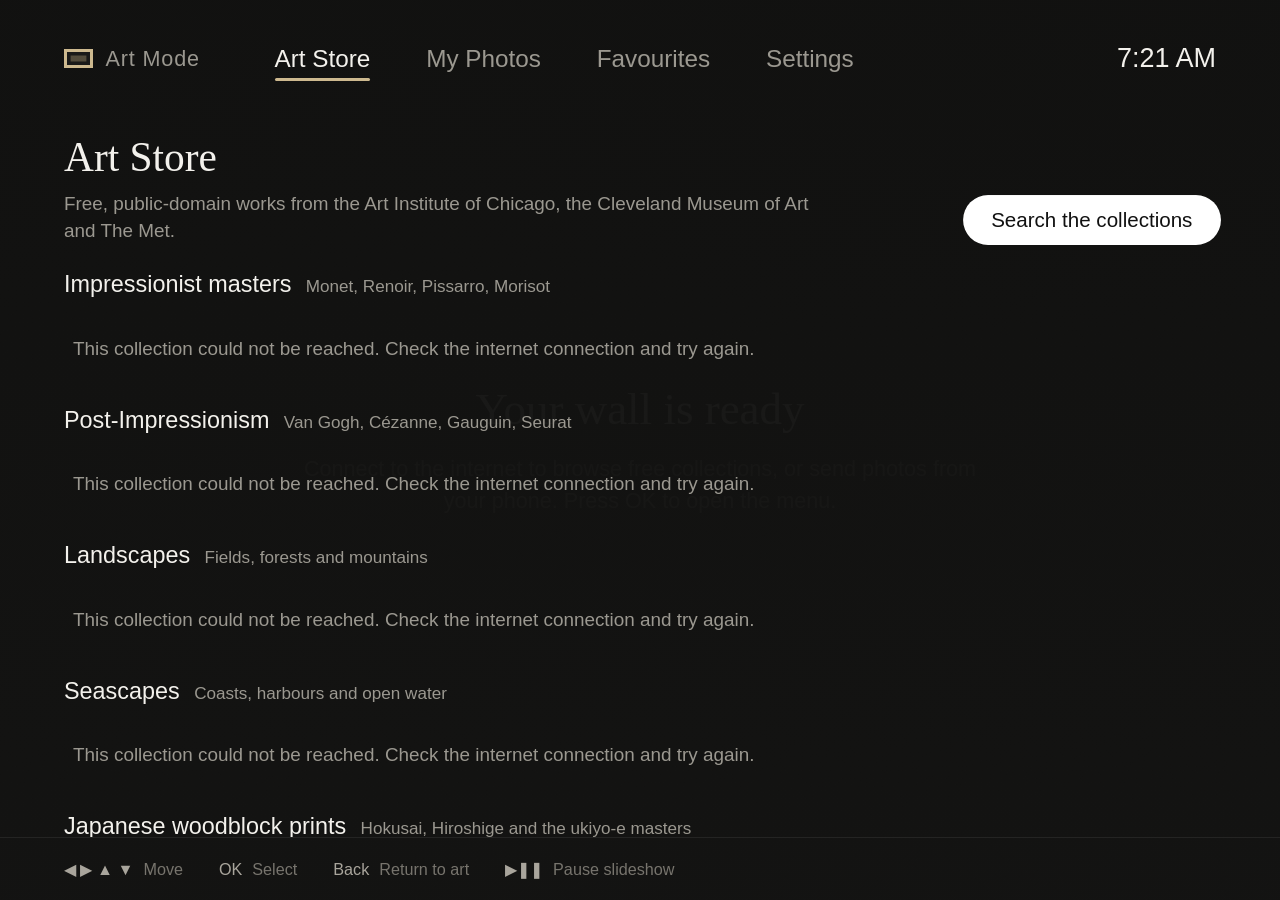
==== app/src/main/assets/web/index.html @ 4f73de2b "Add files via upload" ====
<!doctype html>
<html lang="en">
<head>
<meta charset="utf-8">
<meta name="viewport" content="width=device-width, initial-scale=1">
<title>Atelier</title>
<link rel="stylesheet" href="styles.css">
</head>
<body>

<!-- Art Mode: what's on the wall -->
<div id="art" class="layer">
  <div class="stage" id="stageA"></div>
  <div class="stage" id="stageB"></div>
  <div id="matte"></div>
  <div id="bezel"></div>
  <div id="tone"></div>
  <div id="dim"></div>
  <div id="empty" class="hidden">
    <div class="empty-title">Your wall is ready</div>
    <div class="empty-text">Connect to the internet to browse free collections, or send photos from your phone. Press OK to open the menu.</div>
  </div>
  <div id="caption"><div class="cap-title"></div><div class="cap-meta"></div></div>
</div>

<!-- Menu -->
<div id="menu" class="layer hidden">
  <header class="topbar">
    <div class="brand"><span class="brand-mark"></span>Art Mode</div>
    <nav class="tabs">
      <button class="tab focusable" data-tab="store">Art Store</button>
      <button class="tab focusable" data-tab="photos">My Photos</button>
      <button class="tab focusable" data-tab="favorites">Favourites</button>
      <button class="tab focusable" data-tab="settings">Settings</button>
    </nav>
    <div class="clock" id="clock"></div>
  </header>
  <main id="panel"></main>
  <footer class="hints">
    <span><b>◀ ▶ ▲ ▼</b> Move</span><span><b>OK</b> Select</span><span><b>Back</b> Return to art</span><span><b>▶❚❚</b> Pause slideshow</span>
  </footer>
</div>

<!-- Artwork detail / preview -->
<div id="detail" class="layer hidden">
  <div class="d-preview">
    <div class="wall"><div class="tv"><div id="pv" class="pv"></div></div></div>
  </div>
  <div class="d-info">
    <div class="d-source"></div>
    <h1 class="d-title"></h1>
    <div class="d-artist"></div>
    <div class="d-date"></div>
    <div class="d-actions">
      <button class="btn primary focusable" id="dShow">Display on wall</button>
      <button class="btn focusable" id="dFav">Add to favourites</button>
      <div class="stepper focusable" id="dMat" tabindex="-1"></div>
      <div class="stepper focusable" id="dColor" tabindex="-1"></div>
      <button class="btn danger focusable" id="dDel">Delete photo</button>
    </div>
  </div>
</div>

<div id="sleep" class="layer hidden"></div>
<div id="toast"></div>

<script src="app.js"></script>
</body>
</html>
---- app/src/main/assets/web/styles.css ----
/* Atelier — Art Mode for Fire TV.
   Written for older Fire TV WebViews: no flex gap, no aspect-ratio, no inset shorthand. */
:root{
  --ink:#f3f1ec; --muted:#9b9890; --faint:rgba(255,255,255,.07);
  --menu:#131313; --menu2:#1b1b1a; --focus:#ffffff; --gilt:#cdb98f;
}
*{box-sizing:border-box;margin:0;padding:0}
html,body{width:100%;height:100%;overflow:hidden;background:#000;color:var(--ink);
  font-family:Roboto,"Amazon Ember","Helvetica Neue",Arial,sans-serif;-webkit-font-smoothing:antialiased}
button{font:inherit;color:inherit;background:none;border:0;cursor:pointer}
.layer{position:fixed;top:0;left:0;right:0;bottom:0}
.hidden{display:none!important}
.focusable:focus{outline:none}

/* ---------- Art layer ---------- */
#art{z-index:1;background:#000}
.stage{position:absolute;top:0;left:0;width:100%;height:100%;overflow:hidden;opacity:0;transition:opacity 1.6s ease}
.stage.show{opacity:1}
.stage.instant{transition:none}
.aperture{position:absolute;background-size:cover;background-position:center;background-repeat:no-repeat}
.aperture.bevel::after{content:"";position:absolute;top:0;left:0;right:0;bottom:0;
  box-shadow:inset .25em .32em .6em rgba(0,0,0,.30), inset 0 0 .18em rgba(0,0,0,.28)}
.paper{position:absolute;top:0;left:0;right:0;bottom:0;pointer-events:none;opacity:.22;mix-blend-mode:multiply;
  background-size:260px 260px;
  background-image:url("data:image/svg+xml;utf8,<svg xmlns='http://www.w3.org/2000/svg' width='260' height='260'><filter id='n'><feTurbulence type='fractalNoise' baseFrequency='.85' numOctaves='3' stitchTiles='stitch'/><feColorMatrix values='0 0 0 0 .45 0 0 0 0 .42 0 0 0 0 .38 0 0 0 .9 0'/></filter><rect width='100%' height='100%' filter='url(%23n)'/></svg>")}
.box-depth{position:absolute;top:0;left:0;right:0;bottom:0;pointer-events:none;
  box-shadow:inset 0 1.4em 2.6em -1.2em rgba(0,0,0,.38), inset 0 0 3.5em rgba(0,0,0,.20)}

/* Matte "anti-glare" finish: faint grain + soft room light */
#matte{position:absolute;top:0;left:0;right:0;bottom:0;pointer-events:none;z-index:3;
  background:radial-gradient(ellipse 70% 55% at 28% 8%, rgba(255,250,240,.055), rgba(255,250,240,0) 70%)}
#matte::after{content:"";position:absolute;top:0;left:0;right:0;bottom:0;opacity:.07;mix-blend-mode:overlay;background-size:220px 220px;
  background-image:url("data:image/svg+xml;utf8,<svg xmlns='http://www.w3.org/2000/svg' width='220' height='220'><filter id='g'><feTurbulence type='fractalNoise' baseFrequency='1.2' numOctaves='2' stitchTiles='stitch'/></filter><rect width='100%' height='100%' filter='url(%23g)'/></svg>")}

/* Simulated frame bezel for TVs without one */
#bezel{position:absolute;top:0;left:0;right:0;bottom:0;pointer-events:none;z-index:4}
#bezel.bezel-none{display:none}
#bezel.bezel-white{border:2.4vh solid #efede8;box-shadow:inset 0 .5vh 1.2vh rgba(0,0,0,.35)}
#bezel.bezel-black{border:2.4vh solid #161616;box-shadow:inset 0 .5vh 1.2vh rgba(0,0,0,.5)}
#bezel.bezel-beige{border:2.4vh solid #d9c9ad;border-image:repeating-linear-gradient(90deg,#dccdb1 0,#d3c2a3 7px,#e0d2b8 13px,#d6c6a8 21px) 1;box-shadow:inset 0 .5vh 1.2vh rgba(0,0,0,.35)}
#bezel.bezel-teak{border:2.4vh solid #8b5a34;border-image:repeating-linear-gradient(90deg,#8e5d36 0,#7d4f2c 6px,#946339 11px,#83532f 19px,#8a5a33 26px) 1;box-shadow:inset 0 .5vh 1.2vh rgba(0,0,0,.45)}
#bezel.bezel-walnut{border:2.4vh solid #4a3123;border-image:repeating-linear-gradient(90deg,#4d3325 0,#3f291d 6px,#553828 12px,#45301f 20px) 1;box-shadow:inset 0 .5vh 1.2vh rgba(0,0,0,.5)}

#tone{position:absolute;top:0;left:0;right:0;bottom:0;pointer-events:none;z-index:5;opacity:0;mix-blend-mode:multiply;transition:opacity .4s}
#dim{position:absolute;top:0;left:0;right:0;bottom:0;pointer-events:none;z-index:6;background:#000;opacity:0;transition:opacity .8s}

#caption{position:absolute;left:5vw;bottom:6vh;z-index:7;max-width:48vw;padding:1.8vh 2.4vh;border-radius:.6vh;
  background:rgba(12,12,12,.62);opacity:0;transform:translateY(1vh);transition:opacity .6s, transform .6s}
#caption.show{opacity:1;transform:none}
.cap-title{font-family:Georgia,"Noto Serif","Droid Serif",serif;font-size:3vh;line-height:1.2}
.cap-meta{font-size:2vh;color:#cfcbc2;margin-top:.6vh}

#empty{position:absolute;top:0;left:0;right:0;bottom:0;z-index:2;display:flex;flex-direction:column;align-items:center;justify-content:center;text-align:center;background:#1a1917}
.empty-title{font-family:Georgia,"Noto Serif",serif;font-size:5vh;font-weight:400}
.empty-text{margin-top:2vh;color:var(--muted);font-size:2.4vh;max-width:56vw;line-height:1.5}

/* ---------- Menu ---------- */
#menu{z-index:10;background:linear-gradient(180deg,rgba(17,17,16,.97) 0,rgba(19,19,18,.95) 100%)}
.topbar{position:absolute;top:0;left:0;right:0;height:13vh;display:flex;align-items:center;padding:0 5vw}
.brand{display:flex;align-items:center;font-size:2.4vh;color:var(--muted);letter-spacing:.04em;margin-right:4vw}
.brand-mark{display:inline-block;width:3.2vh;height:2.2vh;border:.35vh solid var(--gilt);margin-right:1.4vh;box-shadow:inset 0 0 0 .4vh #1a1a19, inset 0 0 0 1vh rgba(205,185,143,.35)}
.tabs{display:flex}
.tab{font-size:2.7vh;color:var(--muted);padding:1.2vh 2.6vh;border-radius:4vh;margin-right:1vh;position:relative;transition:background .15s,color .15s}
.tab.active{color:var(--ink)}
.tab.active::after{content:"";position:absolute;left:2.6vh;right:2.6vh;bottom:.3vh;height:.3vh;background:var(--gilt);border-radius:.3vh}
.tab:focus{background:var(--focus);color:#111}
.tab:focus::after{display:none}
.clock{margin-left:auto;font-size:3vh;font-weight:300;color:var(--ink)}

#panel{position:absolute;top:13vh;bottom:7vh;left:0;right:0;overflow-y:auto;overflow-x:hidden;padding:1vh 5vw 8vh;scroll-padding-top:6vh;scroll-padding-bottom:6vh}
#panel::-webkit-scrollbar,.row-scroll::-webkit-scrollbar{display:none}
.hints{position:absolute;left:0;right:0;bottom:0;height:7vh;display:flex;align-items:center;padding:0 5vw;font-size:1.8vh;color:#77746d;border-top:1px solid var(--faint)}
.hints span{margin-right:4vh}
.hints b{color:#a9a59c;font-weight:500;margin-right:.6vh}

.view-head{display:flex;align-items:flex-end;justify-content:space-between;margin:1vh 0 3vh}
.view-head h1{font-family:Georgia,"Noto Serif","Droid Serif",serif;font-weight:400;font-size:4.6vh;line-height:1.1}
.view-head p{color:var(--muted);font-size:2.1vh;margin-top:1vh;max-width:60vw;line-height:1.45}
.head-actions{display:flex;flex:none}

/* Rows (Art Store) */
.row{margin-bottom:2.2vh}
.row h2{font-size:2.6vh;font-weight:400;display:flex;align-items:baseline}
.row h2 small{font-size:1.9vh;color:var(--muted);margin-left:1.6vh}
.row-scroll{overflow-x:auto;overflow-y:hidden;padding:2.4vh 2vh 1vh;margin:0 -2vh;scroll-padding-left:2vh;scroll-padding-right:6vw}
.row-track{display:flex}
.row-track .card{flex:none;width:30vh;margin-right:2.4vh}

/* Cards */
.card{position:relative;border-radius:.6vh}
.thumb{position:relative;height:20vh;border-radius:.5vh;overflow:hidden;background:#262523;transition:transform .18s ease, box-shadow .18s ease}
.thumb img{display:block;width:100%;height:100%;object-fit:cover}
.thumb.broken::after{content:"Image unavailable";position:absolute;top:0;left:0;right:0;bottom:0;display:flex;align-items:center;justify-content:center;color:#666;font-size:1.7vh}
.card .meta{margin-top:1.2vh;padding:0 .2vh}
.card .t{font-size:1.95vh;white-space:nowrap;overflow:hidden;text-overflow:ellipsis;color:#dcd9d2}
.card .a{font-size:1.65vh;color:var(--muted);white-space:nowrap;overflow:hidden;text-overflow:ellipsis;margin-top:.4vh}
.card:focus .thumb{transform:scale(1.07);box-shadow:0 0 0 .45vh var(--focus), 0 1.6vh 4vh rgba(0,0,0,.65)}
.card:focus .t{color:#fff}
.badge{position:absolute;top:1vh;left:1vh;font-size:1.5vh;padding:.4vh 1vh;border-radius:2vh;background:rgba(0,0,0,.66);color:#fff}
.badge.fav{left:auto;right:1vh;color:#f3c2c2}
.card.more .thumb,.card.add .thumb{display:flex;flex-direction:column;align-items:center;justify-content:center;background:#22211f;border:1px solid rgba(255,255,255,.08)}
.card.more .big,.card.add .big{font-size:5vh;font-weight:200;color:var(--gilt);line-height:1}
.card.more .lbl,.card.add .lbl{margin-top:1vh;font-size:2vh;color:#cfcbc2}
.skeleton .thumb{background:linear-gradient(90deg,#222120 0,#2b2a28 50%,#222120 100%);background-size:200% 100%;animation:shimmer 1.4s infinite linear}
@keyframes shimmer{from{background-position:100% 0}to{background-position:-100% 0}}

.grid{display:grid;grid-template-columns:repeat(5,1fr);grid-column-gap:2.6vh;grid-row-gap:3.4vh;padding:1.5vh 1vh}
.grid .thumb{height:19vh}

/* Buttons */
.btn{display:inline-flex;align-items:center;font-size:2.2vh;padding:1.4vh 3vh;border-radius:4vh;background:rgba(255,255,255,.08);color:var(--ink);margin-left:1.4vh;transition:background .15s,color .15s,transform .15s;white-space:nowrap}
.btn.primary{background:rgba(205,185,143,.22)}
.btn:focus{background:var(--focus);color:#111;transform:scale(1.04)}
.btn.danger{color:#e7a3a3}
.btn.danger:focus{background:#e7a3a3;color:#2a0e0e}

.search-wrap{display:flex;align-items:center;margin-bottom:2vh}
input.search{flex:1;font:inherit;font-size:2.8vh;padding:1.8vh 2.6vh;border-radius:1vh;border:.3vh solid rgba(255,255,255,.12);background:#1f1e1c;color:var(--ink)}
input.search:focus{border-color:var(--focus);outline:none}
.status{color:var(--muted);font-size:2.1vh;padding:2vh 1vh}

/* Steppers (settings + detail) */
.settings{max-width:76vw}
.group-title{font-size:2vh;color:var(--gilt);margin:3vh 0 1.2vh 2.4vh}
.stepper{display:flex;align-items:center;padding:1.7vh 2.4vh;border-radius:1vh;margin-bottom:.8vh;background:rgba(255,255,255,.035);transition:background .15s,color .15s}
.stepper .lbl{flex:1;font-size:2.3vh}
.stepper .hint{display:block;font-size:1.7vh;color:var(--muted);margin-top:.4vh}
.stepper .val{font-size:2.3vh;min-width:16vh;text-align:center}
.stepper .arr{font-size:2.3vh;color:#6f6c66;padding:0 1.2vh}
.stepper .swatch{display:inline-block;width:2.4vh;height:2.4vh;border-radius:50%;margin-right:1.2vh;vertical-align:-.4vh;border:1px solid rgba(255,255,255,.35)}
.stepper .bar{display:inline-flex;vertical-align:middle;margin-right:1.4vh}
.stepper .bar i{display:block;width:1vh;height:2vh;margin-right:.35vh;border-radius:.2vh;background:rgba(255,255,255,.18)}
.stepper .bar i.on{background:var(--gilt)}
.stepper:focus{background:var(--focus);color:#111}
.stepper:focus .hint,.stepper:focus .arr{color:#555}
.stepper:focus .bar i{background:rgba(0,0,0,.15)}
.stepper:focus .bar i.on{background:#8a7650}
.stepper.disabled{opacity:.4}
.about{margin-top:3vh;padding:2.2vh 2.4vh;border-radius:1vh;background:rgba(255,255,255,.035);color:var(--muted);font-size:1.9vh;line-height:1.6}
.about:focus{background:rgba(255,255,255,.1);color:var(--ink)}

/* Phone upload */
.upload{display:flex;align-items:center;margin-top:3vh}
.qr{flex:none;background:#fff;padding:1.6vh;border-radius:1vh;margin-right:5vw}
.qr img{display:block;width:36vh;height:36vh;image-rendering:pixelated}
.steps{font-size:2.5vh;line-height:1.55;color:#d6d2ca;max-width:52vw}
.steps p{margin-bottom:2vh}
.steps .url{font-size:3.6vh;color:#fff;letter-spacing:.02em;margin:1vh 0 3vh}
.steps .count{color:var(--gilt)}

/* ---------- Detail ---------- */
#detail{z-index:20;background:rgba(14,14,13,.985);display:flex;align-items:center;padding:0 5vw}
.d-preview{flex:none}
.wall{padding:6vh 3.5vw;border-radius:1vh;background:radial-gradient(ellipse at 40% 20%,#4a4741 0,#33312d 55%,#26241f 100%)}
.tv{width:50vw;height:28.125vw;background:#000;padding:.35vw;box-shadow:0 2.4vh 5vh rgba(0,0,0,.55), 0 .4vh .8vh rgba(0,0,0,.4)}
.pv{position:relative;width:100%;height:100%;overflow:hidden;background:#000}
.d-info{flex:1;margin-left:4vw;min-width:0}
.d-source{font-size:1.9vh;color:var(--gilt)}
.d-title{font-family:Georgia,"Noto Serif","Droid Serif",serif;font-weight:400;font-size:4.4vh;line-height:1.18;margin:1.4vh 0 1.6vh;max-height:16vh;overflow:hidden}
.d-artist{font-size:2.5vh;color:#dcd9d2}
.d-date{font-size:2vh;color:var(--muted);margin-top:.6vh}
.d-actions{margin-top:4vh}
.d-actions .btn{display:flex;width:100%;margin:0 0 1vh 0;border-radius:1vh;padding:1.7vh 2.4vh;font-size:2.3vh}
.d-actions .btn:focus{transform:none}
.d-actions .stepper .val{min-width:14vh}

#sleep{z-index:100;background:#000}
#toast{position:fixed;top:5vh;left:50%;z-index:60;transform:translate(-50%,-2vh);opacity:0;transition:opacity .35s,transform .35s;
  background:rgba(24,24,23,.94);color:var(--ink);padding:1.6vh 3.2vh;border-radius:4vh;font-size:2.2vh;box-shadow:0 1vh 3vh rgba(0,0,0,.5);pointer-events:none;white-space:nowrap}
#toast.show{opacity:1;transform:translate(-50%,0)}

@media (prefers-reduced-motion: reduce){
  .stage,.thumb,.btn,#caption,#toast{transition:none}
  .skeleton .thumb{animation:none}
}
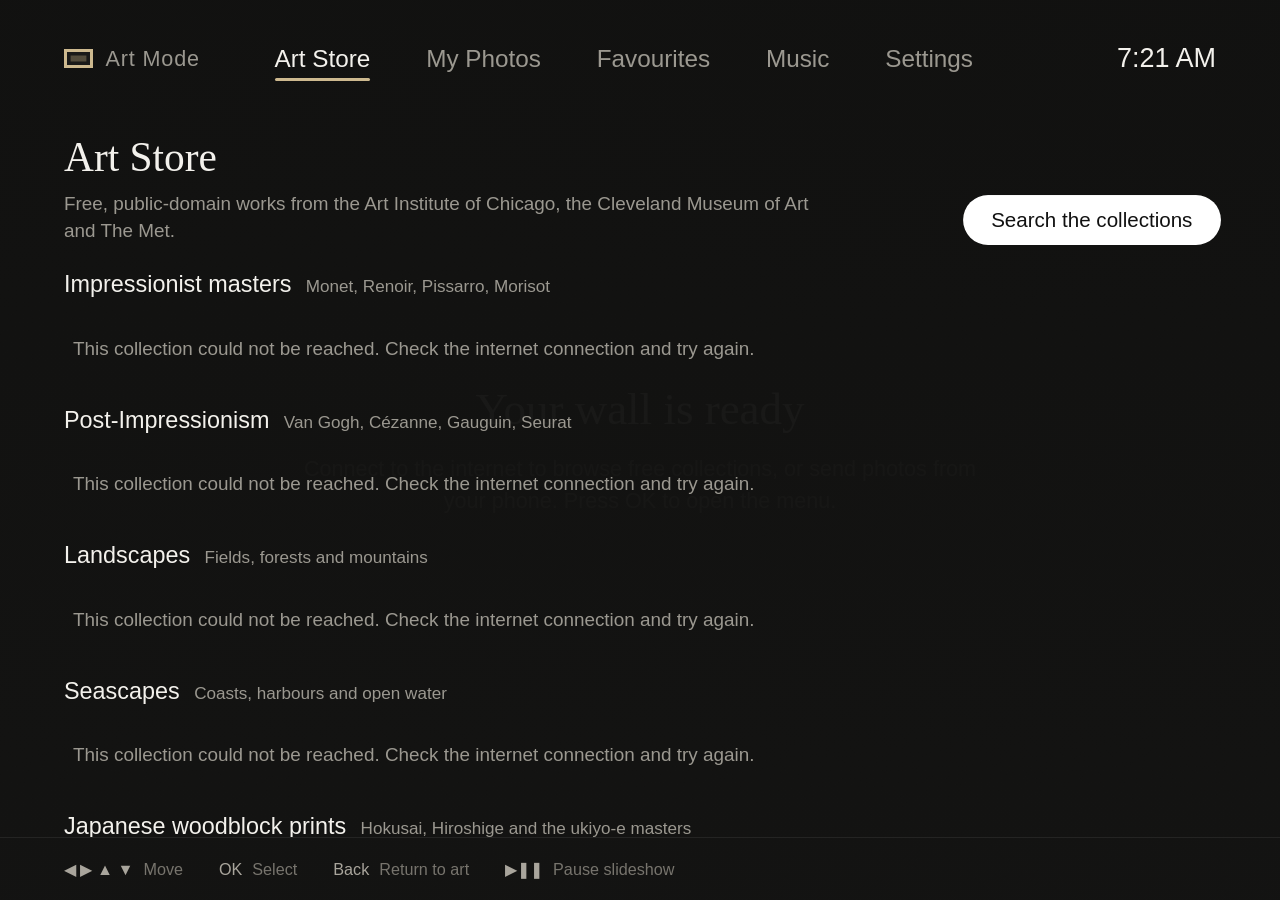
==== commit d4212ed2: "Add files via upload" ====
--- a/app/src/main/assets/web/index.html
+++ b/app/src/main/assets/web/index.html
@@ -31,6 +31,7 @@
       <button class="tab focusable" data-tab="store">Art Store</button>
       <button class="tab focusable" data-tab="photos">My Photos</button>
       <button class="tab focusable" data-tab="favorites">Favourites</button>
+      <button class="tab focusable" data-tab="music">Music</button>
       <button class="tab focusable" data-tab="settings">Settings</button>
     </nav>
     <div class="clock" id="clock"></div>
--- a/app/src/main/assets/web/styles.css
+++ b/app/src/main/assets/web/styles.css
@@ -9,8 +9,7 @@
   font-family:Roboto,"Amazon Ember","Helvetica Neue",Arial,sans-serif;-webkit-font-smoothing:antialiased}
 button{font:inherit;color:inherit;background:none;border:0;cursor:pointer}
 .layer{position:fixed;top:0;left:0;right:0;bottom:0}
-.hidden{display:none!important}
-.focusable:focus{outline:none}
+.hidden{display:none!important}.focusable:focus{outline:none}
 
 /* ---------- Art layer ---------- */
 #art{z-index:1;background:#000}
@@ -23,6 +22,23 @@
 .paper{position:absolute;top:0;left:0;right:0;bottom:0;pointer-events:none;opacity:.22;mix-blend-mode:multiply;
   background-size:260px 260px;
   background-image:url("data:image/svg+xml;utf8,<svg xmlns='http://www.w3.org/2000/svg' width='260' height='260'><filter id='n'><feTurbulence type='fractalNoise' baseFrequency='.85' numOctaves='3' stitchTiles='stitch'/><feColorMatrix values='0 0 0 0 .45 0 0 0 0 .42 0 0 0 0 .38 0 0 0 .9 0'/></filter><rect width='100%' height='100%' filter='url(%23n)'/></svg>")}
+.mat-light{position:absolute;top:0;left:0;right:0;bottom:0;pointer-events:none;
+  background-image:radial-gradient(ellipse 85% 75% at 45% 30%, rgba(255,250,240,.07), rgba(255,250,240,0) 65%),
+    linear-gradient(180deg, rgba(255,248,236,.04) 0, rgba(0,0,0,.09) 100%);
+  box-shadow:inset 0 0 9em rgba(0,0,0,.16)}
+.card.pending{display:none}
+.music-tile .thumb{display:flex;flex-direction:column;justify-content:flex-end;padding:2vh 2.2vh;border:1px solid rgba(255,255,255,.06)}
+.mt-name{font-family:Georgia,"Noto Serif","Droid Serif",serif;font-size:2.7vh;color:#f3efe7;line-height:1.15}
+.mt-note{font-size:1.65vh;color:rgba(243,239,231,.7);margin-top:.6vh;line-height:1.35}
+.music-tile .badge{background:rgba(205,185,143,.9);color:#1b1a17}
+.music-status{padding:0 1vh 1vh;color:var(--gilt);font-size:2.2vh}
+.blur-bg{position:absolute;top:-8%;left:-8%;right:-8%;bottom:-8%;background-size:cover;background-position:center;
+  -webkit-filter:blur(3.4em) saturate(1.1) brightness(.55);filter:blur(3.4em) saturate(1.1) brightness(.55)}
+.blur-shade{position:absolute;top:0;left:0;right:0;bottom:0;background:radial-gradient(ellipse at center, rgba(0,0,0,0) 45%, rgba(0,0,0,.45) 100%)}
+.aperture.lifted{box-shadow:0 0 2.5em rgba(0,0,0,.55)}
+.spotlight{position:absolute;top:0;left:0;right:0;bottom:0;
+  background:radial-gradient(ellipse 70% 80% at 50% 38%, rgba(255,236,205,.10), rgba(0,0,0,0) 70%), linear-gradient(180deg, rgba(0,0,0,0) 60%, rgba(0,0,0,.25))}
+.aperture.framed{box-shadow:0 0 0 .55em #0d0c0b, 0 0 0 .65em #2b2925, 0 1.8em 3.2em rgba(0,0,0,.6)}
 .box-depth{position:absolute;top:0;left:0;right:0;bottom:0;pointer-events:none;
   box-shadow:inset 0 1.4em 2.6em -1.2em rgba(0,0,0,.38), inset 0 0 3.5em rgba(0,0,0,.20)}
 
@@ -62,9 +78,7 @@
 .tabs{display:flex}
 .tab{font-size:2.7vh;color:var(--muted);padding:1.2vh 2.6vh;border-radius:4vh;margin-right:1vh;position:relative;transition:background .15s,color .15s}
 .tab.active{color:var(--ink)}
-.tab.active::after{content:"";position:absolute;left:2.6vh;right:2.6vh;bottom:.3vh;height:.3vh;background:var(--gilt);border-radius:.3vh}
-.tab:focus{background:var(--focus);color:#111}
-.tab:focus::after{display:none}
+.tab.active::after{content:"";position:absolute;left:2.6vh;right:2.6vh;bottom:.3vh;height:.3vh;background:var(--gilt);border-radius:.3vh}.tab:focus,.tab.focused{background:var(--focus);color:#111}.tab:focus::after,.tab.focused::after{display:none}
 .clock{margin-left:auto;font-size:3vh;font-weight:300;color:var(--ink)}
 
 #panel{position:absolute;top:13vh;bottom:7vh;left:0;right:0;overflow-y:auto;overflow-x:hidden;padding:1vh 5vw 8vh;scroll-padding-top:6vh;scroll-padding-bottom:6vh}
@@ -93,9 +107,7 @@
 .thumb.broken::after{content:"Image unavailable";position:absolute;top:0;left:0;right:0;bottom:0;display:flex;align-items:center;justify-content:center;color:#666;font-size:1.7vh}
 .card .meta{margin-top:1.2vh;padding:0 .2vh}
 .card .t{font-size:1.95vh;white-space:nowrap;overflow:hidden;text-overflow:ellipsis;color:#dcd9d2}
-.card .a{font-size:1.65vh;color:var(--muted);white-space:nowrap;overflow:hidden;text-overflow:ellipsis;margin-top:.4vh}
-.card:focus .thumb{transform:scale(1.07);box-shadow:0 0 0 .45vh var(--focus), 0 1.6vh 4vh rgba(0,0,0,.65)}
-.card:focus .t{color:#fff}
+.card .a{font-size:1.65vh;color:var(--muted);white-space:nowrap;overflow:hidden;text-overflow:ellipsis;margin-top:.4vh}.card:focus .thumb,.card.focused .thumb{transform:scale(1.07);box-shadow:0 0 0 .45vh var(--focus), 0 1.6vh 4vh rgba(0,0,0,.65)}.card:focus .t,.card.focused .t{color:#fff}
 .badge{position:absolute;top:1vh;left:1vh;font-size:1.5vh;padding:.4vh 1vh;border-radius:2vh;background:rgba(0,0,0,.66);color:#fff}
 .badge.fav{left:auto;right:1vh;color:#f3c2c2}
 .card.more .thumb,.card.add .thumb{display:flex;flex-direction:column;align-items:center;justify-content:center;background:#22211f;border:1px solid rgba(255,255,255,.08)}
@@ -109,14 +121,11 @@
 
 /* Buttons */
 .btn{display:inline-flex;align-items:center;font-size:2.2vh;padding:1.4vh 3vh;border-radius:4vh;background:rgba(255,255,255,.08);color:var(--ink);margin-left:1.4vh;transition:background .15s,color .15s,transform .15s;white-space:nowrap}
-.btn.primary{background:rgba(205,185,143,.22)}
-.btn:focus{background:var(--focus);color:#111;transform:scale(1.04)}
-.btn.danger{color:#e7a3a3}
-.btn.danger:focus{background:#e7a3a3;color:#2a0e0e}
+.btn.primary{background:rgba(205,185,143,.22)}.btn:focus,.btn.focused{background:var(--focus);color:#111;transform:scale(1.04)}
+.btn.danger{color:#e7a3a3}.btn.danger:focus,.btn.danger.focused{background:#e7a3a3;color:#2a0e0e}
 
 .search-wrap{display:flex;align-items:center;margin-bottom:2vh}
-input.search{flex:1;font:inherit;font-size:2.8vh;padding:1.8vh 2.6vh;border-radius:1vh;border:.3vh solid rgba(255,255,255,.12);background:#1f1e1c;color:var(--ink)}
-input.search:focus{border-color:var(--focus);outline:none}
+input.search{flex:1;font:inherit;font-size:2.8vh;padding:1.8vh 2.6vh;border-radius:1vh;border:.3vh solid rgba(255,255,255,.12);background:#1f1e1c;color:var(--ink)}input.search:focus,input.search.focused{border-color:var(--focus);outline:none}
 .status{color:var(--muted);font-size:2.1vh;padding:2vh 1vh}
 
 /* Steppers (settings + detail) */
@@ -130,14 +139,9 @@
 .stepper .swatch{display:inline-block;width:2.4vh;height:2.4vh;border-radius:50%;margin-right:1.2vh;vertical-align:-.4vh;border:1px solid rgba(255,255,255,.35)}
 .stepper .bar{display:inline-flex;vertical-align:middle;margin-right:1.4vh}
 .stepper .bar i{display:block;width:1vh;height:2vh;margin-right:.35vh;border-radius:.2vh;background:rgba(255,255,255,.18)}
-.stepper .bar i.on{background:var(--gilt)}
-.stepper:focus{background:var(--focus);color:#111}
-.stepper:focus .hint,.stepper:focus .arr{color:#555}
-.stepper:focus .bar i{background:rgba(0,0,0,.15)}
-.stepper:focus .bar i.on{background:#8a7650}
+.stepper .bar i.on{background:var(--gilt)}.stepper:focus,.stepper.focused{background:var(--focus);color:#111}.stepper:focus .hint,.stepper:focus .arr,.stepper.focused .hint,.stepper.focused .arr{color:#555}.stepper:focus .bar i,.stepper.focused .bar i{background:rgba(0,0,0,.15)}.stepper:focus .bar i.on,.stepper.focused .bar i.on{background:#8a7650}
 .stepper.disabled{opacity:.4}
-.about{margin-top:3vh;padding:2.2vh 2.4vh;border-radius:1vh;background:rgba(255,255,255,.035);color:var(--muted);font-size:1.9vh;line-height:1.6}
-.about:focus{background:rgba(255,255,255,.1);color:var(--ink)}
+.about{margin-top:3vh;padding:2.2vh 2.4vh;border-radius:1vh;background:rgba(255,255,255,.035);color:var(--muted);font-size:1.9vh;line-height:1.6}.about:focus,.about.focused{background:rgba(255,255,255,.1);color:var(--ink)}
 
 /* Phone upload */
 .upload{display:flex;align-items:center;margin-top:3vh}
@@ -160,8 +164,7 @@
 .d-artist{font-size:2.5vh;color:#dcd9d2}
 .d-date{font-size:2vh;color:var(--muted);margin-top:.6vh}
 .d-actions{margin-top:4vh}
-.d-actions .btn{display:flex;width:100%;margin:0 0 1vh 0;border-radius:1vh;padding:1.7vh 2.4vh;font-size:2.3vh}
-.d-actions .btn:focus{transform:none}
+.d-actions .btn{display:flex;width:100%;margin:0 0 1vh 0;border-radius:1vh;padding:1.7vh 2.4vh;font-size:2.3vh}.d-actions .btn:focus,.d-actions .btn.focused{transform:none}
 .d-actions .stepper .val{min-width:14vh}
 
 #sleep{z-index:100;background:#000}
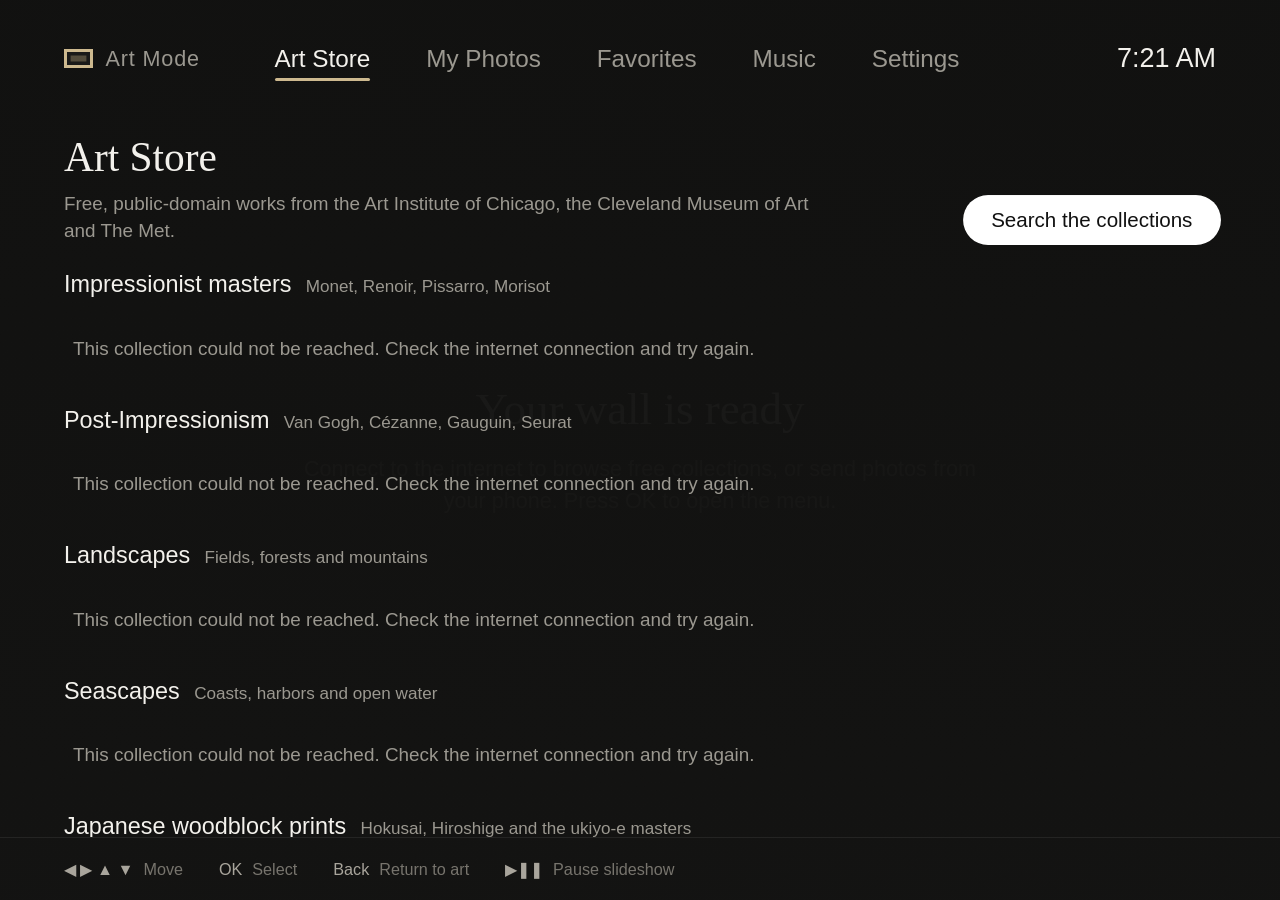
==== commit 348dc67e: "Add files via upload" ====
--- a/app/src/main/assets/web/index.html
+++ b/app/src/main/assets/web/index.html
@@ -30,7 +30,7 @@
     <nav class="tabs">
       <button class="tab focusable" data-tab="store">Art Store</button>
       <button class="tab focusable" data-tab="photos">My Photos</button>
-      <button class="tab focusable" data-tab="favorites">Favourites</button>
+      <button class="tab focusable" data-tab="favorites">Favorites</button>
       <button class="tab focusable" data-tab="music">Music</button>
       <button class="tab focusable" data-tab="settings">Settings</button>
     </nav>
@@ -54,7 +54,7 @@
     <div class="d-date"></div>
     <div class="d-actions">
       <button class="btn primary focusable" id="dShow">Display on wall</button>
-      <button class="btn focusable" id="dFav">Add to favourites</button>
+      <button class="btn focusable" id="dFav">Add to favorites</button>
       <div class="stepper focusable" id="dMat" tabindex="-1"></div>
       <div class="stepper focusable" id="dColor" tabindex="-1"></div>
       <button class="btn danger focusable" id="dDel">Delete photo</button>
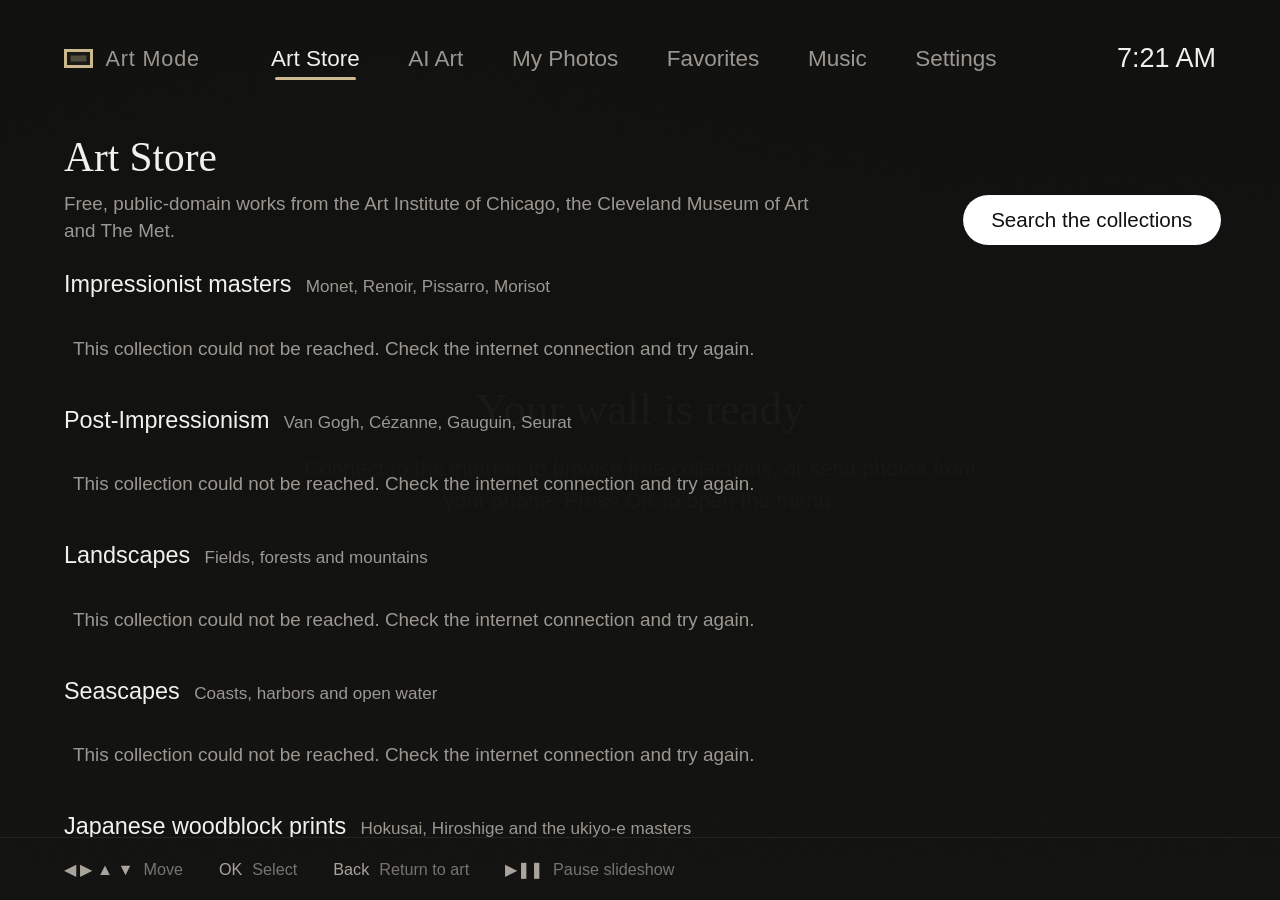
==== commit 7f0b4cf0: "Add files via upload" ====
--- a/app/src/main/assets/web/index.html
+++ b/app/src/main/assets/web/index.html
@@ -29,6 +29,7 @@
     <div class="brand"><span class="brand-mark"></span>Art Mode</div>
     <nav class="tabs">
       <button class="tab focusable" data-tab="store">Art Store</button>
+      <button class="tab focusable" data-tab="ai">AI Art</button>
       <button class="tab focusable" data-tab="photos">My Photos</button>
       <button class="tab focusable" data-tab="favorites">Favorites</button>
       <button class="tab focusable" data-tab="music">Music</button>
--- a/app/src/main/assets/web/styles.css
+++ b/app/src/main/assets/web/styles.css
@@ -27,6 +27,13 @@
     linear-gradient(180deg, rgba(255,248,236,.04) 0, rgba(0,0,0,.09) 100%);
   box-shadow:inset 0 0 9em rgba(0,0,0,.16)}
 .card.pending{display:none}
+.card.pick .check{position:absolute;top:1vh;right:1vh;width:3.6vh;height:3.6vh;border-radius:50%;display:flex;align-items:center;justify-content:center;
+  font-size:2.2vh;background:rgba(0,0,0,.45);color:transparent;border:.25vh solid rgba(255,255,255,.7)}
+.card.pick.picked .check{background:var(--gilt);color:#1b1a17;border-color:var(--gilt)}
+.card.pick.picked .thumb{box-shadow:0 0 0 .45vh var(--gilt)}
+.card.pick:focus .thumb,.card.pick.focused .thumb{box-shadow:0 0 0 .45vh var(--focus), 0 1.6vh 4vh rgba(0,0,0,.65)}
+.album-tile .thumb .big{position:absolute;top:0;left:0;right:0;bottom:0;display:flex;align-items:center;justify-content:center;font-size:6vh;color:#5a5750}
+.album-tile .badge{left:auto;right:1vh;top:auto;bottom:1vh}
 .music-tile .thumb{display:flex;flex-direction:column;justify-content:flex-end;padding:2vh 2.2vh;border:1px solid rgba(255,255,255,.06)}
 .mt-name{font-family:Georgia,"Noto Serif","Droid Serif",serif;font-size:2.7vh;color:#f3efe7;line-height:1.15}
 .mt-note{font-size:1.65vh;color:rgba(243,239,231,.7);margin-top:.6vh;line-height:1.35}
@@ -76,7 +83,7 @@
 .brand{display:flex;align-items:center;font-size:2.4vh;color:var(--muted);letter-spacing:.04em;margin-right:4vw}
 .brand-mark{display:inline-block;width:3.2vh;height:2.2vh;border:.35vh solid var(--gilt);margin-right:1.4vh;box-shadow:inset 0 0 0 .4vh #1a1a19, inset 0 0 0 1vh rgba(205,185,143,.35)}
 .tabs{display:flex}
-.tab{font-size:2.7vh;color:var(--muted);padding:1.2vh 2.6vh;border-radius:4vh;margin-right:1vh;position:relative;transition:background .15s,color .15s}
+.tab{font-size:2.5vh;color:var(--muted);padding:1.2vh 2.2vh;border-radius:4vh;margin-right:1vh;position:relative;transition:background .15s,color .15s}
 .tab.active{color:var(--ink)}
 .tab.active::after{content:"";position:absolute;left:2.6vh;right:2.6vh;bottom:.3vh;height:.3vh;background:var(--gilt);border-radius:.3vh}.tab:focus,.tab.focused{background:var(--focus);color:#111}.tab:focus::after,.tab.focused::after{display:none}
 .clock{margin-left:auto;font-size:3vh;font-weight:300;color:var(--ink)}
